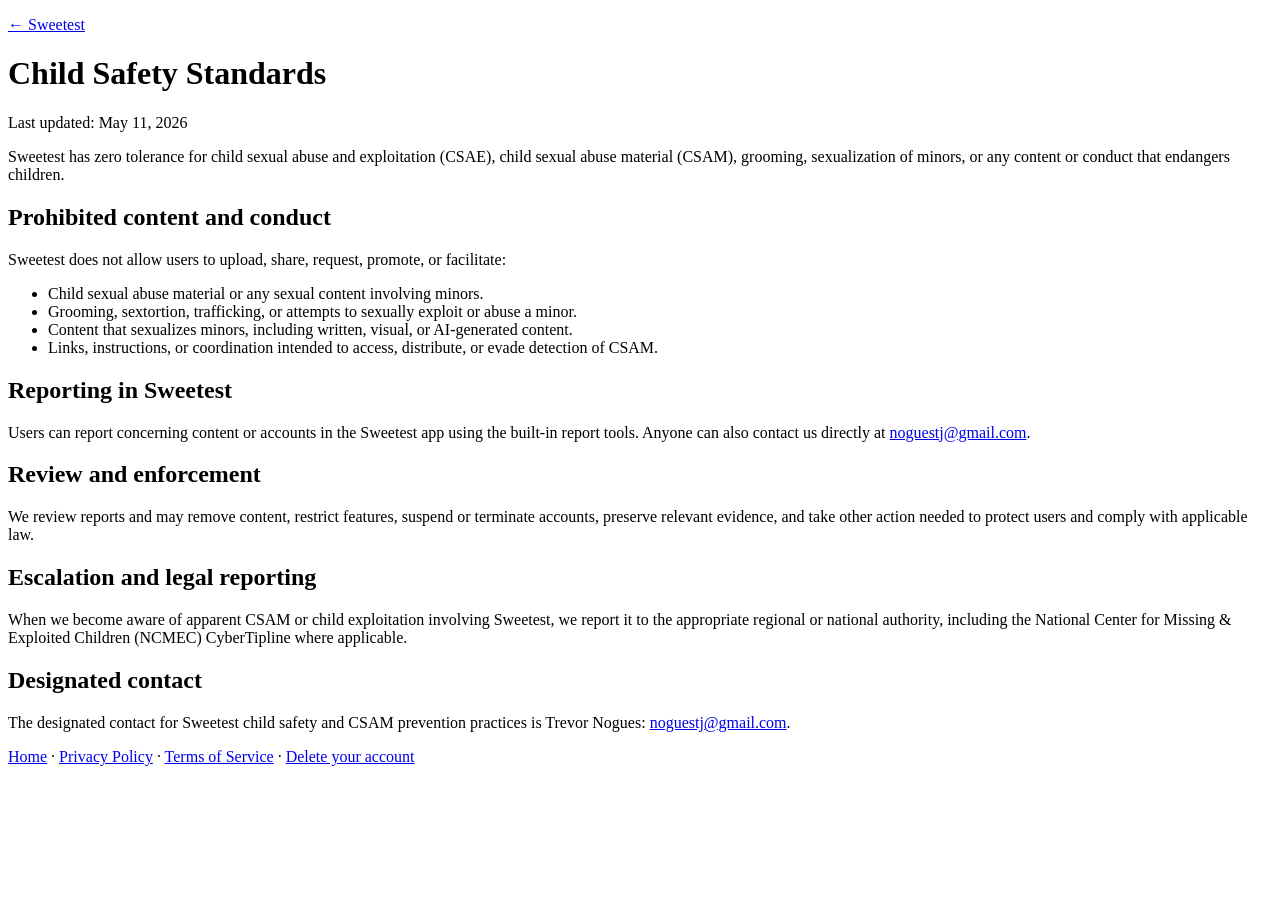
==== child-safety/index.html @ 82b6069e "add child safety standards page Co-authored-by: Cursor <cursoragent@cursor.com>" ====
<!doctype html>
<html lang="en">
<head>
  <meta charset="utf-8" />
  <meta name="viewport" content="width=device-width, initial-scale=1" />
  <title>Child Safety Standards — Sweetest</title>
  <meta name="description" content="Sweetest standards against child sexual abuse and exploitation." />
  <meta name="theme-color" content="#FAF7F5" />
  <link rel="icon" type="image/png" href="/sweetest-public-pages/assets/favicon.png" />
  <link rel="apple-touch-icon" href="/sweetest-public-pages/assets/app-icon.png" />
  <link rel="stylesheet" href="/sweetest-public-pages/assets/style.css" />
</head>
<body>
  <main class="container">
    <header class="legal-header">
      <p class="breadcrumb"><a href="/sweetest-public-pages/">&larr; Sweetest</a></p>
      <h1>Child Safety Standards</h1>
      <p class="effective">Last updated: May 11, 2026</p>
    </header>

    <p>
      Sweetest has zero tolerance for child sexual abuse and exploitation
      (CSAE), child sexual abuse material (CSAM), grooming, sexualization of
      minors, or any content or conduct that endangers children.
    </p>

    <h2>Prohibited content and conduct</h2>
    <p>Sweetest does not allow users to upload, share, request, promote, or facilitate:</p>
    <ul>
      <li>Child sexual abuse material or any sexual content involving minors.</li>
      <li>Grooming, sextortion, trafficking, or attempts to sexually exploit or abuse a minor.</li>
      <li>Content that sexualizes minors, including written, visual, or AI-generated content.</li>
      <li>Links, instructions, or coordination intended to access, distribute, or evade detection of CSAM.</li>
    </ul>

    <h2>Reporting in Sweetest</h2>
    <p>
      Users can report concerning content or accounts in the Sweetest app using
      the built-in report tools. Anyone can also contact us directly at
      <a href="mailto:noguestj@gmail.com">noguestj@gmail.com</a>.
    </p>

    <h2>Review and enforcement</h2>
    <p>
      We review reports and may remove content, restrict features, suspend or
      terminate accounts, preserve relevant evidence, and take other action
      needed to protect users and comply with applicable law.
    </p>

    <h2>Escalation and legal reporting</h2>
    <p>
      When we become aware of apparent CSAM or child exploitation involving
      Sweetest, we report it to the appropriate regional or national authority,
      including the National Center for Missing &amp; Exploited Children
      (NCMEC) CyberTipline where applicable.
    </p>

    <h2>Designated contact</h2>
    <p>
      The designated contact for Sweetest child safety and CSAM prevention
      practices is Trevor Nogues:
      <a href="mailto:noguestj@gmail.com">noguestj@gmail.com</a>.
    </p>

    <footer class="footer">
      <p>
        <a href="/sweetest-public-pages/">Home</a> &middot;
        <a href="/sweetest-public-pages/privacy/">Privacy Policy</a> &middot;
        <a href="/sweetest-public-pages/terms/">Terms of Service</a> &middot;
        <a href="/sweetest-public-pages/delete-account/">Delete your account</a>
      </p>
    </footer>
  </main>
</body>
</html>
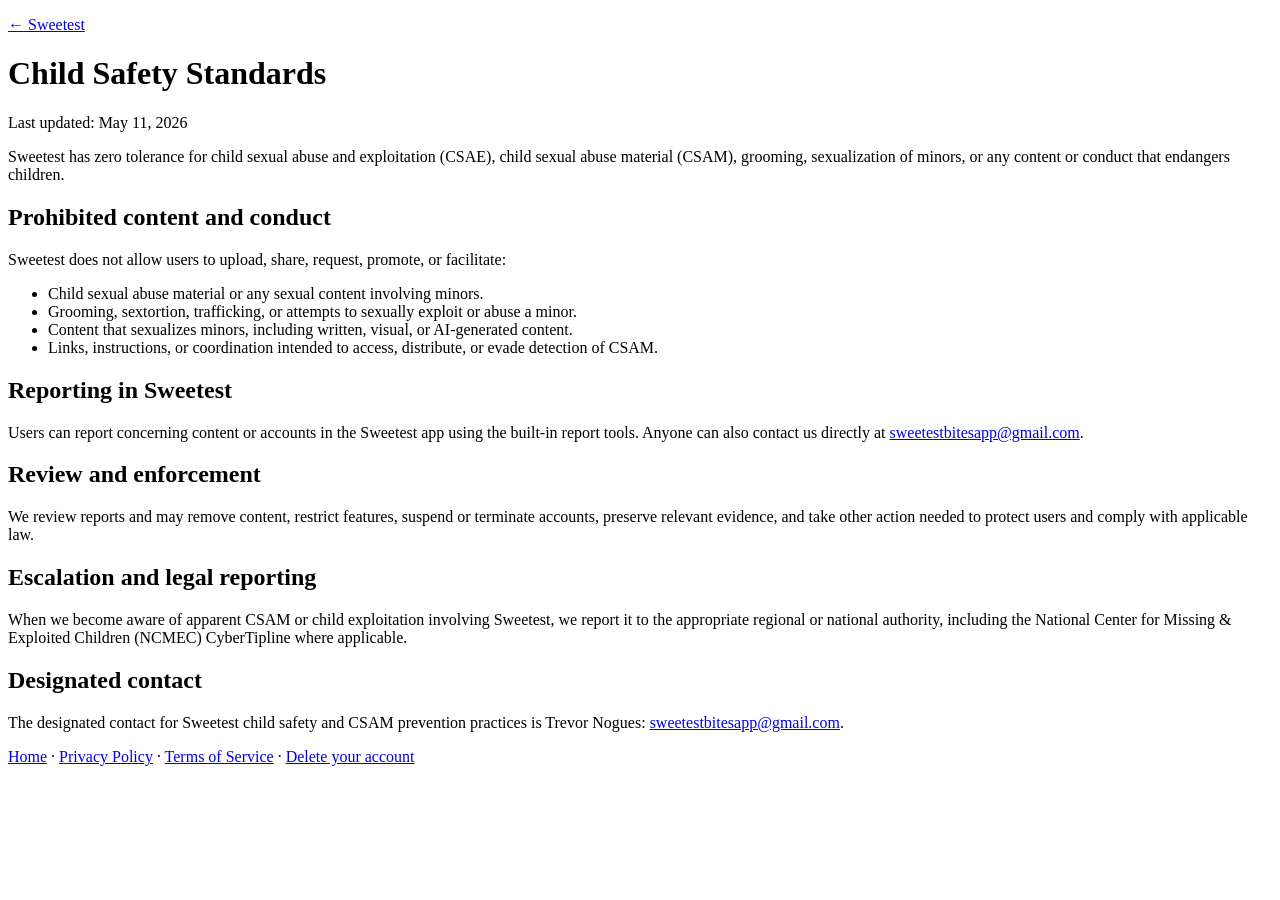
==== commit 214bcb35: "replace email" ====
--- a/child-safety/index.html
+++ b/child-safety/index.html
@@ -37,7 +37,7 @@
     <p>
       Users can report concerning content or accounts in the Sweetest app using
       the built-in report tools. Anyone can also contact us directly at
-      <a href="mailto:noguestj@gmail.com">noguestj@gmail.com</a>.
+      <a href="mailto:sweetestbitesapp@gmail.com">sweetestbitesapp@gmail.com</a>.
     </p>
 
     <h2>Review and enforcement</h2>
@@ -59,7 +59,7 @@
     <p>
       The designated contact for Sweetest child safety and CSAM prevention
       practices is Trevor Nogues:
-      <a href="mailto:noguestj@gmail.com">noguestj@gmail.com</a>.
+      <a href="mailto:sweetestbitesapp@gmail.com">sweetestbitesapp@gmail.com</a>.
     </p>
 
     <footer class="footer">
